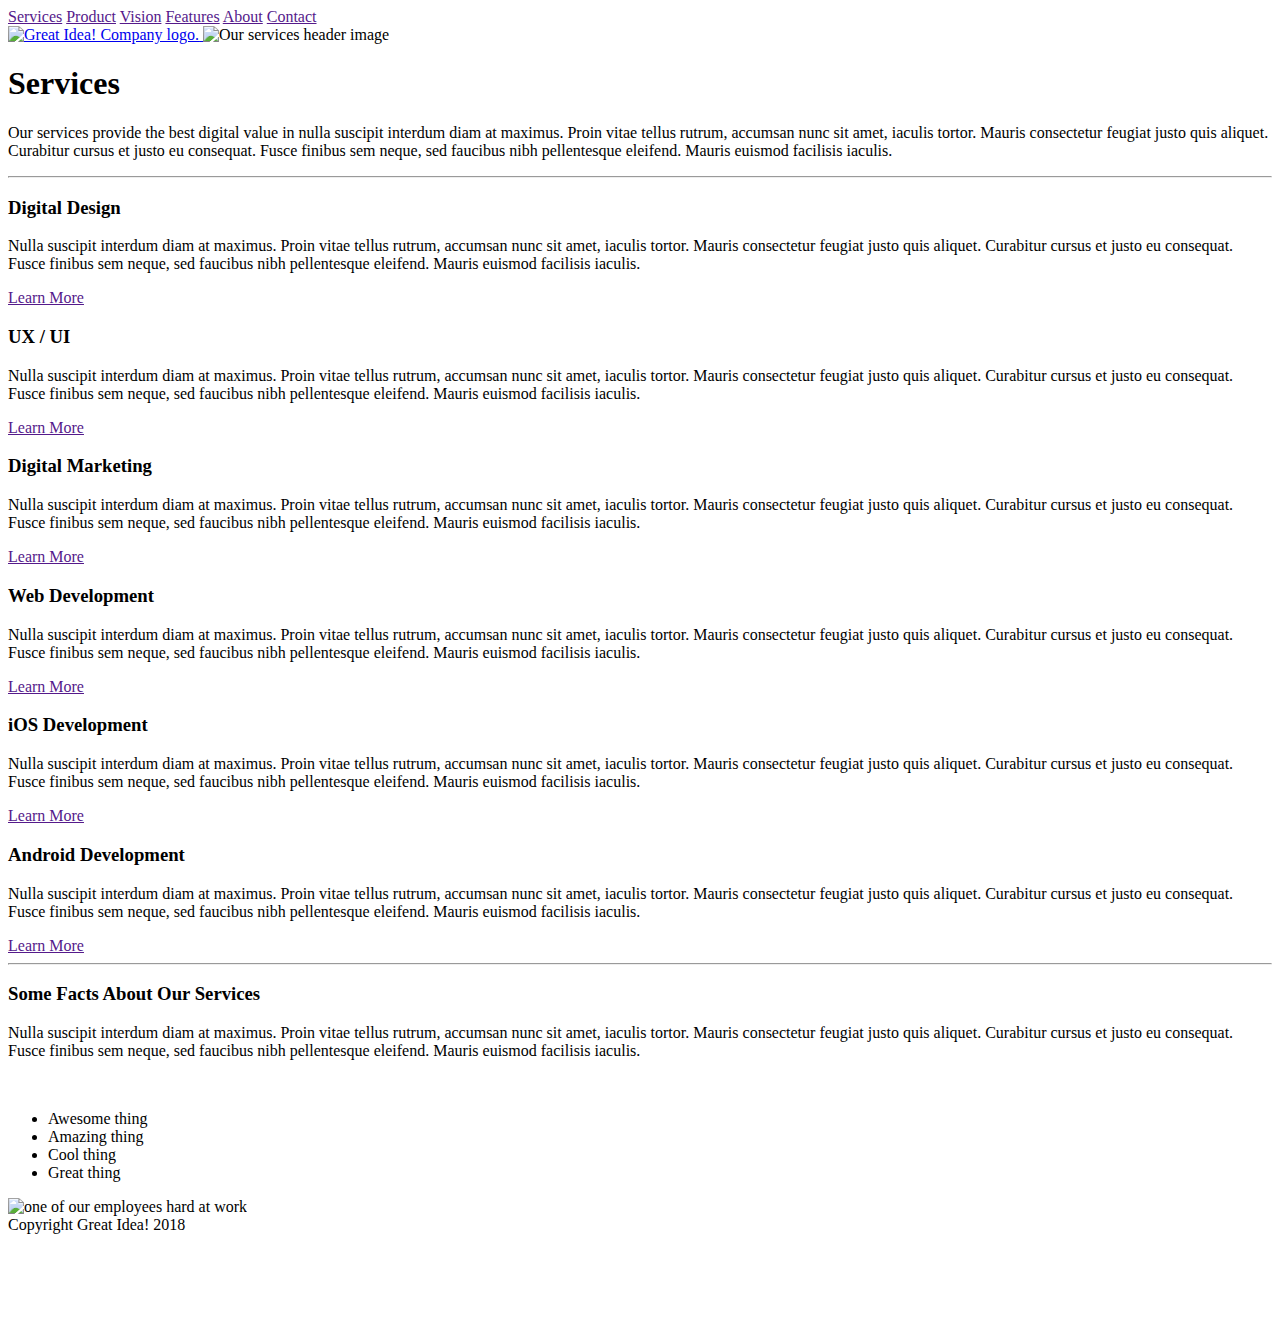
==== great-idea/services.html @ 875e9105 "UI-III-Flexbox" ====
<!doctype html>

<html lang="en">
<head>
  <meta charset="utf-8">

  <title>Great Idea!</title>

  <link href="https://fonts.googleapis.com/css?family=Bangers|Titillium+Web" rel="stylesheet">
  <link rel="stylesheet" href="css/index.css">

  <!--[if lt IE 9]>
    <script src="https://cdnjs.cloudflare.com/ajax/libs/html5shiv/3.7.3/html5shiv.js"></script>
  <![endif]-->
</head>

<body>
<div class="mainContainer">

  <nav>
    <a href="">Services</a>
    <a href="">Product</a>
    <a href="">Vision</a>
    <a href="">Features</a>
    <a href="">About</a>
    <a href="">Contact</a>
  </nav>

<a href="index.html">
<img class="logo" src="img/logo.png" alt="Great Idea! Company logo.">
</a>

<img class="services-header-img" src="img/services-header.jpg" alt="Our services header image">

<div class="serviceIntro">
<h1>Services</h1>

<p>Our services provide the best digital value in nulla suscipit interdum diam at maximus. Proin vitae tellus rutrum, accumsan nunc sit amet, iaculis tortor. Mauris consectetur feugiat justo quis aliquet. Curabitur cursus et justo eu consequat. Fusce finibus sem neque, sed faucibus nibh pellentesque eleifend. Mauris euismod facilisis iaculis.</p>
</div>

<hr>

<div class="servicesContainer">

  <div class="service">
    <h3>Digital Design</h3>

    <p>Nulla suscipit interdum diam at maximus. Proin vitae tellus rutrum, accumsan nunc sit amet, iaculis tortor. Mauris consectetur feugiat justo quis aliquet. Curabitur cursus et justo eu consequat. Fusce finibus sem neque, sed faucibus nibh pellentesque
    eleifend. Mauris euismod facilisis iaculis.</p>

    <a class="Button" href="">Learn More</a>

  </div>


  <div class="service">
    <h3>UX / UI</h3>

    <p>Nulla suscipit interdum diam at maximus. Proin vitae tellus rutrum, accumsan nunc sit amet, iaculis tortor. Mauris consectetur feugiat justo quis aliquet. Curabitur cursus et justo eu consequat. Fusce finibus sem neque, sed faucibus nibh pellentesque
    eleifend. Mauris euismod facilisis iaculis.</p>

    <a class="Button" href="">Learn More</a>
  </div>

  <div class="service">
    <h3>Digital Marketing</h3>

    <p>Nulla suscipit interdum diam at maximus. Proin vitae tellus rutrum, accumsan nunc sit amet, iaculis tortor. Mauris consectetur feugiat justo quis aliquet. Curabitur cursus et justo eu consequat. Fusce finibus sem neque, sed faucibus nibh pellentesque
    eleifend. Mauris euismod facilisis iaculis.</p>

    <a class="Button" href="">Learn More</a>
  </div>

  <div class="service">
    <h3>Web Development</h3>

    <p>Nulla suscipit interdum diam at maximus. Proin vitae tellus rutrum, accumsan nunc sit amet, iaculis tortor. Mauris consectetur feugiat justo quis aliquet. Curabitur cursus et justo eu consequat. Fusce finibus sem neque, sed faucibus nibh pellentesque
    eleifend. Mauris euismod facilisis iaculis.</p>

    <a class="Button" href="">Learn More</a>
  </div>

  <div class="service">
    <h3>iOS Development</h3>

    <p>Nulla suscipit interdum diam at maximus. Proin vitae tellus rutrum, accumsan nunc sit amet, iaculis tortor. Mauris consectetur feugiat justo quis aliquet. Curabitur cursus et justo eu consequat. Fusce finibus sem neque, sed faucibus nibh pellentesque
    eleifend. Mauris euismod facilisis iaculis.</p>

    <a class="Button" href="">Learn More</a>
  </div> 

  <div class="service">
    <h3>Android Development</h3>

    <p>Nulla suscipit interdum diam at maximus. Proin vitae tellus rutrum, accumsan nunc sit amet, iaculis tortor. Mauris consectetur feugiat justo quis aliquet. Curabitur cursus et justo eu consequat. Fusce finibus sem neque, sed faucibus nibh pellentesque
    eleifend. Mauris euismod facilisis iaculis.</p>

    <a class="Button" href="">Learn More</a>
  </div>

  <hr>

  <div class="serviceFactsContainer">
    <div class="serviceFacts">
    
    <h3>Some Facts About Our Services</h3>

    <p>Nulla suscipit interdum diam at maximus. Proin vitae tellus rutrum, accumsan nunc sit amet, iaculis tortor. Mauris consectetur feugiat justo quis aliquet. Curabitur cursus et justo eu consequat. Fusce finibus sem neque, sed faucibus nibh pellentesque
    eleifend. Mauris euismod facilisis iaculis.</p>

    <br>

    <ul>
      <li>Awesome thing</li>
      <li>Amazing thing</li>
      <li>Cool thing</li>
      <li>Great thing</li>
    </ul>

    </div>

    
    <img class="services-info-img" src="img/services-info.png" alt="one of our employees hard at work">

  </div>

    <div class="copyright">
      Copyright Great Idea! 2018
      <br><br><br>
      <br><br><br>
    </div>

</div>
</body>

</html>
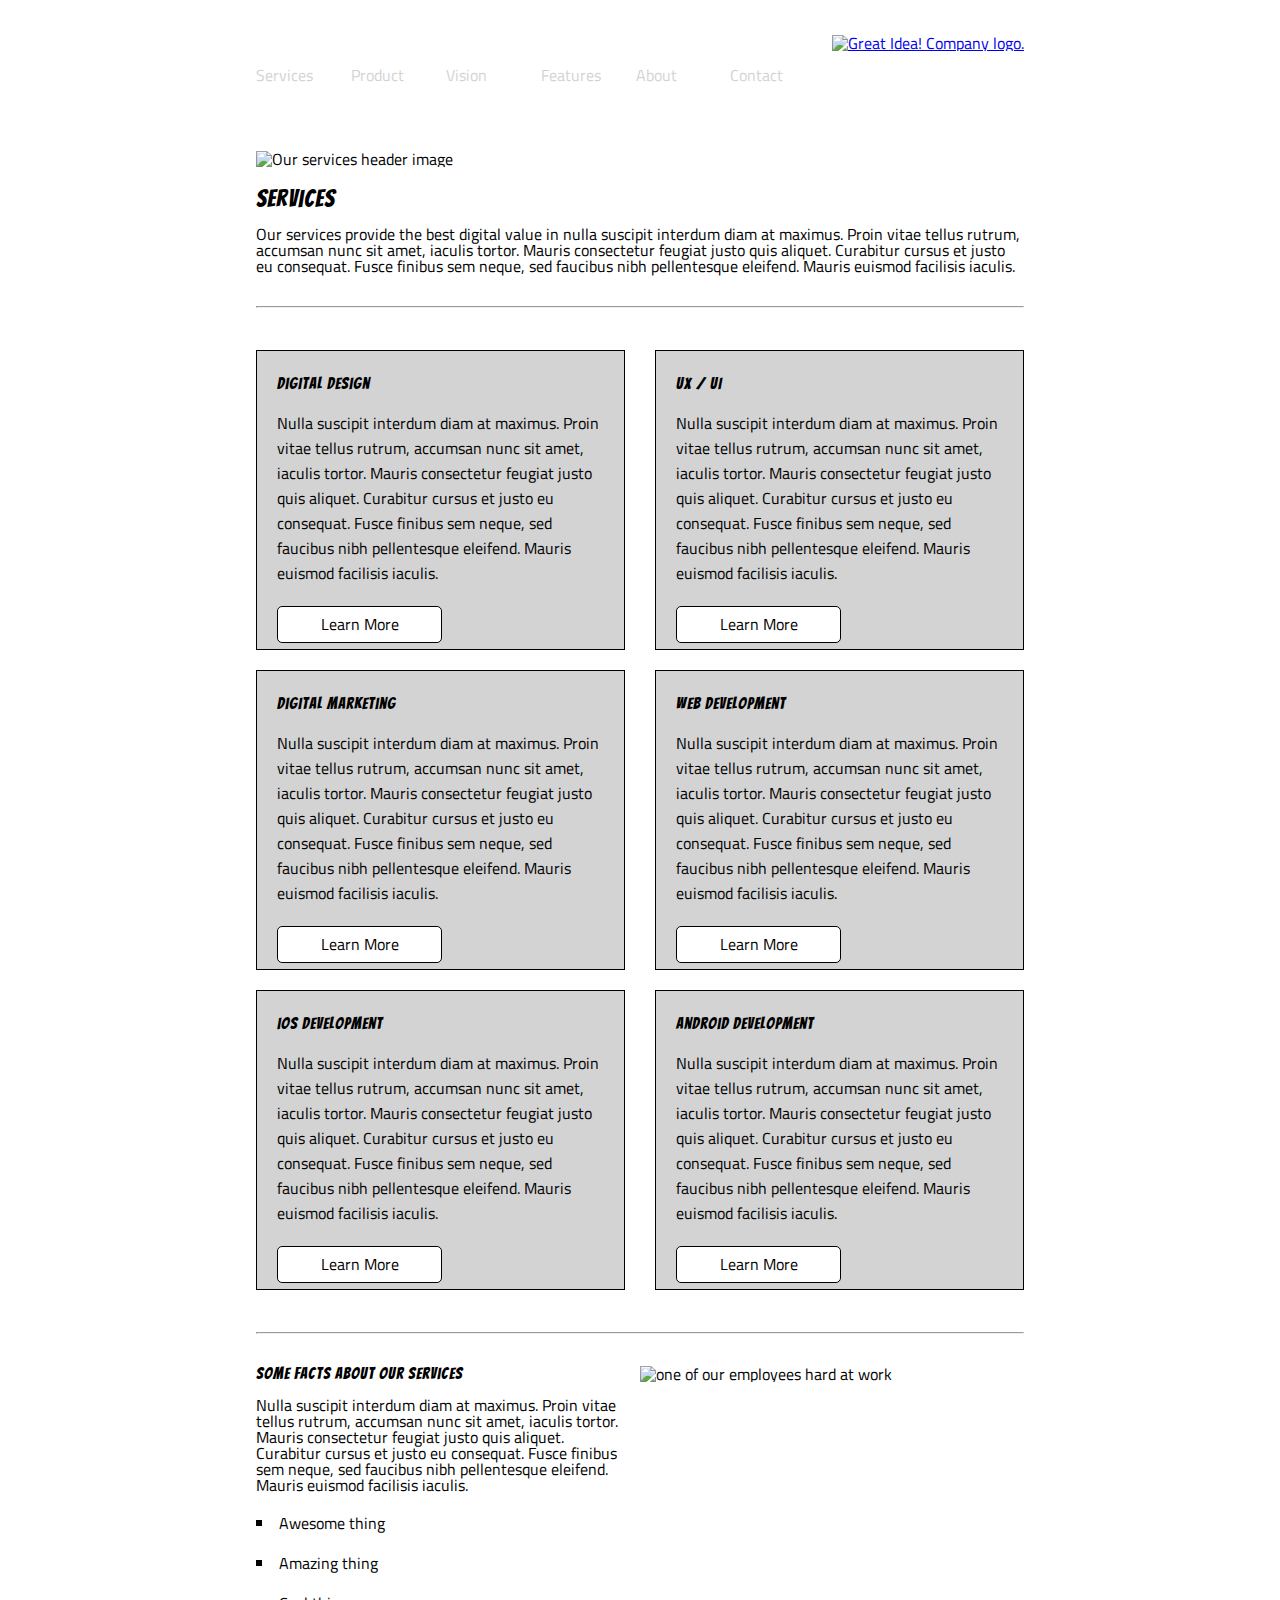
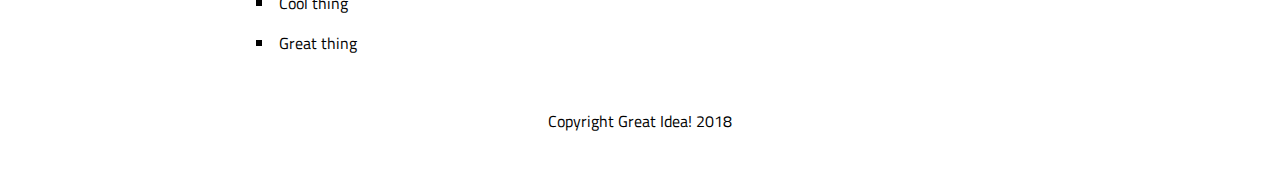
==== commit 539127ba: "clean up white spaces and a few fixes" ====
--- a/great-idea/services.html
+++ b/great-idea/services.html
@@ -15,122 +15,107 @@
 </head>
 
 <body>
-<div class="mainContainer">
+  <div class="mainContainer">
 
-  <nav>
-    <a href="">Services</a>
-    <a href="">Product</a>
-    <a href="">Vision</a>
-    <a href="">Features</a>
-    <a href="">About</a>
-    <a href="">Contact</a>
-  </nav>
+    <nav>
+      <a href="">Services</a>
+      <a href="">Product</a>
+      <a href="">Vision</a>
+      <a href="">Features</a>
+      <a href="">About</a>
+      <a href="">Contact</a>
+    </nav>
 
-<a href="index.html">
-<img class="logo" src="img/logo.png" alt="Great Idea! Company logo.">
-</a>
+    <a href="index.html">
+      <img class="logo" src="img/logo.png" alt="Great Idea! Company logo.">
+    </a>
 
-<img class="services-header-img" src="img/services-header.jpg" alt="Our services header image">
+    <img class="services-header-img" src="img/services-header.jpg" alt="Our services header image">
 
-<div class="serviceIntro">
-<h1>Services</h1>
+    <div class="serviceIntro">
+      <h1>Services</h1>
+      <p>Our services provide the best digital value in nulla suscipit interdum diam at maximus. Proin vitae tellus rutrum, accumsan nunc sit amet, iaculis tortor. Mauris consectetur feugiat justo quis aliquet. Curabitur cursus et justo eu consequat. Fusce finibus sem neque, sed faucibus nibh pellentesque eleifend. Mauris euismod facilisis iaculis.</p>
+    </div>
 
-<p>Our services provide the best digital value in nulla suscipit interdum diam at maximus. Proin vitae tellus rutrum, accumsan nunc sit amet, iaculis tortor. Mauris consectetur feugiat justo quis aliquet. Curabitur cursus et justo eu consequat. Fusce finibus sem neque, sed faucibus nibh pellentesque eleifend. Mauris euismod facilisis iaculis.</p>
-</div>
+    <hr>
 
-<hr>
+    <div class="servicesContainer">
 
-<div class="servicesContainer">
+      <div class="service">
+        <h3>Digital Design</h3>
+        <p>Nulla suscipit interdum diam at maximus. Proin vitae tellus rutrum, accumsan nunc sit amet, iaculis tortor. Mauris consectetur feugiat justo quis aliquet. Curabitur cursus et justo eu consequat. Fusce finibus sem neque, sed faucibus nibh pellentesque
+        eleifend. Mauris euismod facilisis iaculis.</p>
+        <a class="Button" href="">Learn More</a>
+      </div>
 
-  <div class="service">
-    <h3>Digital Design</h3>
+      <div class="service">
+        <h3>UX / UI</h3>
+        <p>Nulla suscipit interdum diam at maximus. Proin vitae tellus rutrum, accumsan nunc sit amet, iaculis tortor. Mauris consectetur feugiat justo quis aliquet. Curabitur cursus et justo eu consequat. Fusce finibus sem neque, sed faucibus nibh pellentesque
+        eleifend. Mauris euismod facilisis iaculis.</p>
+        <a class="Button" href="">Learn More</a>
+      </div>
 
-    <p>Nulla suscipit interdum diam at maximus. Proin vitae tellus rutrum, accumsan nunc sit amet, iaculis tortor. Mauris consectetur feugiat justo quis aliquet. Curabitur cursus et justo eu consequat. Fusce finibus sem neque, sed faucibus nibh pellentesque
-    eleifend. Mauris euismod facilisis iaculis.</p>
+      <div class="service">
+        <h3>Digital Marketing</h3>
+        <p>Nulla suscipit interdum diam at maximus. Proin vitae tellus rutrum, accumsan nunc sit amet, iaculis tortor. Mauris consectetur feugiat justo quis aliquet. Curabitur cursus et justo eu consequat. Fusce finibus sem neque, sed faucibus nibh pellentesque
+        eleifend. Mauris euismod facilisis iaculis.</p>
+        <a class="Button" href="">Learn More</a>
+      </div>
 
-    <a class="Button" href="">Learn More</a>
+      <div class="service">
+        <h3>Web Development</h3>
+        <p>Nulla suscipit interdum diam at maximus. Proin vitae tellus rutrum, accumsan nunc sit amet, iaculis tortor. Mauris consectetur feugiat justo quis aliquet. Curabitur cursus et justo eu consequat. Fusce finibus sem neque, sed faucibus nibh pellentesque
+        eleifend. Mauris euismod facilisis iaculis.</p>
+        <a class="Button" href="">Learn More</a>
+      </div>
 
-  </div>
+      <div class="service">
+        <h3>iOS Development</h3>
+        <p>Nulla suscipit interdum diam at maximus. Proin vitae tellus rutrum, accumsan nunc sit amet, iaculis tortor. Mauris consectetur feugiat justo quis aliquet. Curabitur cursus et justo eu consequat. Fusce finibus sem neque, sed faucibus nibh pellentesque
+        eleifend. Mauris euismod facilisis iaculis.</p>
+        <a class="Button" href="">Learn More</a>
+      </div> 
 
-
-  <div class="service">
-    <h3>UX / UI</h3>
-
-    <p>Nulla suscipit interdum diam at maximus. Proin vitae tellus rutrum, accumsan nunc sit amet, iaculis tortor. Mauris consectetur feugiat justo quis aliquet. Curabitur cursus et justo eu consequat. Fusce finibus sem neque, sed faucibus nibh pellentesque
-    eleifend. Mauris euismod facilisis iaculis.</p>
-
-    <a class="Button" href="">Learn More</a>
-  </div>
-
-  <div class="service">
-    <h3>Digital Marketing</h3>
-
-    <p>Nulla suscipit interdum diam at maximus. Proin vitae tellus rutrum, accumsan nunc sit amet, iaculis tortor. Mauris consectetur feugiat justo quis aliquet. Curabitur cursus et justo eu consequat. Fusce finibus sem neque, sed faucibus nibh pellentesque
-    eleifend. Mauris euismod facilisis iaculis.</p>
-
-    <a class="Button" href="">Learn More</a>
-  </div>
-
-  <div class="service">
-    <h3>Web Development</h3>
-
-    <p>Nulla suscipit interdum diam at maximus. Proin vitae tellus rutrum, accumsan nunc sit amet, iaculis tortor. Mauris consectetur feugiat justo quis aliquet. Curabitur cursus et justo eu consequat. Fusce finibus sem neque, sed faucibus nibh pellentesque
-    eleifend. Mauris euismod facilisis iaculis.</p>
-
-    <a class="Button" href="">Learn More</a>
-  </div>
-
-  <div class="service">
-    <h3>iOS Development</h3>
-
-    <p>Nulla suscipit interdum diam at maximus. Proin vitae tellus rutrum, accumsan nunc sit amet, iaculis tortor. Mauris consectetur feugiat justo quis aliquet. Curabitur cursus et justo eu consequat. Fusce finibus sem neque, sed faucibus nibh pellentesque
-    eleifend. Mauris euismod facilisis iaculis.</p>
-
-    <a class="Button" href="">Learn More</a>
-  </div> 
-
-  <div class="service">
-    <h3>Android Development</h3>
-
-    <p>Nulla suscipit interdum diam at maximus. Proin vitae tellus rutrum, accumsan nunc sit amet, iaculis tortor. Mauris consectetur feugiat justo quis aliquet. Curabitur cursus et justo eu consequat. Fusce finibus sem neque, sed faucibus nibh pellentesque
-    eleifend. Mauris euismod facilisis iaculis.</p>
-
-    <a class="Button" href="">Learn More</a>
-  </div>
-
-  <hr>
-
-  <div class="serviceFactsContainer">
-    <div class="serviceFacts">
-    
-    <h3>Some Facts About Our Services</h3>
-
-    <p>Nulla suscipit interdum diam at maximus. Proin vitae tellus rutrum, accumsan nunc sit amet, iaculis tortor. Mauris consectetur feugiat justo quis aliquet. Curabitur cursus et justo eu consequat. Fusce finibus sem neque, sed faucibus nibh pellentesque
-    eleifend. Mauris euismod facilisis iaculis.</p>
-
-    <br>
-
-    <ul>
-      <li>Awesome thing</li>
-      <li>Amazing thing</li>
-      <li>Cool thing</li>
-      <li>Great thing</li>
-    </ul>
+      <div class="service">
+        <h3>Android Development</h3>
+        <p>Nulla suscipit interdum diam at maximus. Proin vitae tellus rutrum, accumsan nunc sit amet, iaculis tortor. Mauris consectetur feugiat justo quis aliquet. Curabitur cursus et justo eu consequat. Fusce finibus sem neque, sed faucibus nibh pellentesque
+        eleifend. Mauris euismod facilisis iaculis.</p>
+        <a class="Button" href="">Learn More</a>
+      </div>
 
     </div>
 
-    
-    <img class="services-info-img" src="img/services-info.png" alt="one of our employees hard at work">
+    <hr>
 
-  </div>
+    <div class="serviceFactsContainer">
+
+      <div class="serviceFacts">
+      
+        <h3>Some Facts About Our Services</h3>
+
+        <p>Nulla suscipit interdum diam at maximus. Proin vitae tellus rutrum, accumsan nunc sit amet, iaculis tortor. Mauris consectetur feugiat justo quis aliquet. Curabitur cursus et justo eu consequat. Fusce finibus sem neque, sed faucibus nibh pellentesque
+        eleifend. Mauris euismod facilisis iaculis.</p>
+
+        <br>
+
+        <ul>
+          <li>Awesome thing</li>
+          <li>Amazing thing</li>
+          <li>Cool thing</li>
+          <li>Great thing</li>
+        </ul>
+
+      </div>
+      
+      <img class="services-info-img" src="img/services-info.png" alt="one of our employees hard at work">
+
+    </div>
 
     <div class="copyright">
-      Copyright Great Idea! 2018
-      <br><br><br>
-      <br><br><br>
+        Copyright Great Idea! 2018
     </div>
-
-</div>
+    
+  </div>
 </body>
 
 </html>--- a/great-idea/css/index.css
+++ b/great-idea/css/index.css
@@ -0,0 +1,245 @@
+/* http://meyerweb.com/eric/tools/css/reset/ 
+   v2.0 | 20110126
+   License: none (public domain)
+*/
+
+html, body, div, span, applet, object, iframe,
+h1, h2, h3, h4, h5, h6, p, blockquote, pre,
+a, abbr, acronym, address, big, cite, code,
+del, dfn, em, img, ins, kbd, q, s, samp,
+small, strike, strong, sub, sup, tt, var,
+b, u, i, center,
+dl, dt, dd, ol, ul, li,
+fieldset, form, label, legend,
+table, caption, tbody, tfoot, thead, tr, th, td,
+article, aside, canvas, details, embed, 
+figure, figcaption, footer, header, hgroup, 
+menu, nav, output, ruby, section, summary,
+time, mark, audio, video {
+	margin: 0;
+	padding: 0;
+	border: 0;
+	font-size: 100%;
+	font: inherit;
+	vertical-align: baseline;
+}
+/* HTML5 display-role reset for older browsers */
+article, aside, details, figcaption, figure, 
+footer, header, hgroup, menu, nav, section {
+	display: block;
+}
+body {
+	line-height: 1;
+}
+ol, ul {
+	list-style: none;
+}
+blockquote, q {
+	quotes: none;
+}
+blockquote:before, blockquote:after,
+q:before, q:after {
+	content: '';
+	content: none;
+}
+table {
+	border-collapse: collapse;
+	border-spacing: 0;
+}
+
+/* Set every element's box-sizing to border-box */
+* {
+    box-sizing: border-box;
+}
+
+html, body {
+    height: 100%;
+    font-family: 'Titillium Web', sans-serif;
+}
+
+h1, h2, h3, h4, h5 {
+    font-family: 'Bangers', cursive;
+    letter-spacing: 1px;
+    margin-bottom: 15px;
+}
+
+/* Copy and paste your work from yesterday here and start to refactor into flexbox */
+
+h3 {
+	font-size: 16px;
+}
+
+hr { 
+	width: 100%;
+	height: 1px;
+	margin: 2rem 0px;
+	
+}
+
+.mainContainer {
+	display: flex;
+	width: 60%;
+	margin: 0px auto;
+	flex-flow: row wrap;
+	justify-content: flex-start;
+}
+
+nav {
+	display: flex;
+	flex-flow: row wrap;
+	width: 75%;
+	justify-content: flex-start;
+	margin: 2% 0px;
+}
+
+nav a{
+	display: flex;
+	width: 13%;
+	height: 40px;
+	margin: 40px 20px 40px 0px;
+	align-items: center;
+	justify-content: center;
+	color: lightgrey;
+	text-decoration: none;
+	justify-content: space-between;
+}
+
+.logo {
+	margin: 35px 0px 0px 0px;
+	height: 40px;
+}
+
+.introContainer {
+	width: 50%;
+	height: 25rem;
+	display: flex;
+	flex-direction: column;
+	justify-content: center;
+	align-items: center;
+	font-family: 'Bangers', cursive;
+	font-size: 70px;
+	margin: 1rem 0px;
+}
+
+.introContainer a{
+	text-decoration: none;
+    font-size: 24px;
+    width: 200px;
+    margin: 40px 20px;
+    padding: 5px;
+    text-align: center;
+    color: black;
+    display: inline-block;
+	border: 1px solid black;
+	font-family: 'Titillium Web', sans-serif;
+}
+
+.introContainer a:hover {
+	background-color: black;
+	color:white;
+}
+
+.featureContainer1 {
+	width: 50%;
+	display: flex;
+	flex-direction: column;
+	justify-content: flex-start;
+	margin: 20px 0px;
+}
+
+.middle-img {
+	width: 90rem;
+}
+
+.featureContainer2 {
+	width: 33.3333%;
+	display: flex;
+	flex-direction: column;
+	justify-content: flex-start;
+	margin: 20px 0px;
+}
+span {
+	display: flex;
+	flex-flow: column unwrap;
+	margin: 10px 0px;
+}
+
+.copyright {
+	width: 25rem;
+	margin: 2.5rem 38%;
+}
+
+.serviceIntro {
+	width: 100%;
+	height: 5%;
+	margin: 20px 0px 0px 0px;
+}
+
+.serviceIntro h1 {
+	font-size: 24px;
+}
+
+.servicesContainer {
+	display: flex;
+	flex-flow: row wrap;
+	justify-content: space-between;
+}
+
+.service {
+	 border: 1px solid black;
+	 background-color: lightgrey;
+	 height: 300px;
+	 width: 48%;
+	 margin: 10px 0px;
+	 padding: 20px;
+	 line-height: 25px;
+	 flex-wrap: wrap;
+}
+
+.Button {
+	text-decoration: none;
+	font-size: 16px;
+	border-radius: 5px;
+    width: 165px;
+    padding: 5px;
+    text-align: center;
+    color: black;
+    display: inline-block;
+	border: 1px solid black;
+	font-family: 'Titillium Web', sans-serif;
+	margin: 20px 0px;
+	background-color: white;
+}
+
+.Button:hover {
+	background-color: black;
+	color:white;
+}
+
+.serviceFactsContainer{
+	display: flex;
+	width: 100%;
+	height: 20%;
+	flex-flow: row wrap;
+	justify-content: space-between;
+
+}
+
+.serviceFacts {
+	display: flex;
+	flex-wrap: wrap;
+	width: 48%;
+	height: 30%;
+}
+
+ul {
+	list-style-type: square;
+	line-height: 40px;
+	margin: 10px 0px;
+	list-style-position: inside;
+}
+
+.services-info-img {
+	height: 95%;
+	width: 50%;
+}